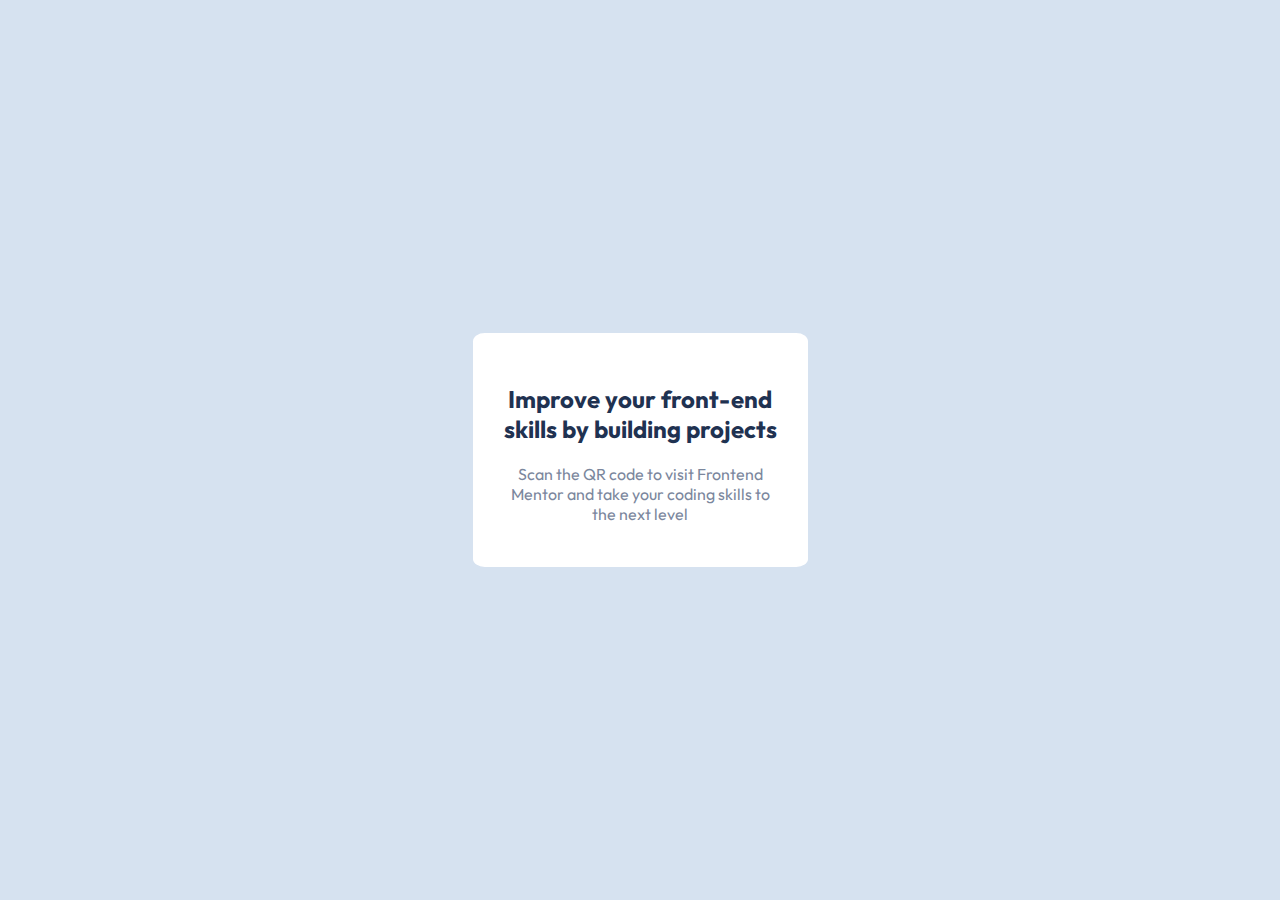
==== index.html @ e03188d5 "Rename index_qr.html to index.html" ====
<!DOCTYPE html>
<html lang="en">
    <head>
        <meta charset="UTF-8">
        <meta name="viewport" content=" width=device-width, intial-scale=1.0">
        <link rel="icon" sizes="32x32" href="./images/favicon-32x32.png">
        <title>Frontend Mentor | QR component</title>

        <link rel="stylesheet" href="style_qr.css">
    </head>

    <body>
        <div class="container">
            <div class="card">
                    <img src="./images/image-qr-code.png" alt="">
                
                <div class="text">
                   <h2>Improve your front-end <br>
                        skills by building projects</h2> 

                   <p>Scan the QR code to visit Frontend <br> 
                    Mentor  and take your coding skills to <br>
                       the next level
                   </p>
                </div>
    
            </div>
        </div>
        
    </body>
</html>
---- style_qr.css ----
@import 
url('https://fonts.googleapis.com/css2?family=Outfit:wght@400;700&family=Roboto:ital,wght@1,300&display=swap');

*{
    margin: 0;
    padding: 0;
}
body{

    font-family: 'Outfit', sans-serif;
    background-color: hsl(212, 45%, 89%);
    min-height: 100vh;
    display: flex;
    align-items: center;
}

.container{
    max-width: 370px;
    margin: 0 auto;
    
}
.card{
    background-color: hsl(0, 0%, 100%);
    padding: 16px;
    border-radius: 3.5%;
}
.card img{
    width: 100%;
    border-radius: 3.5%;
}
.text h2{
        color: hsl(218, 44%, 22%);
        text-align: center;
        padding: 15px;
}
.text p{
    color: hsl(220, 15%, 55%);
    text-align: center;
    padding: 5px;
    margin-bottom: 22px;
}
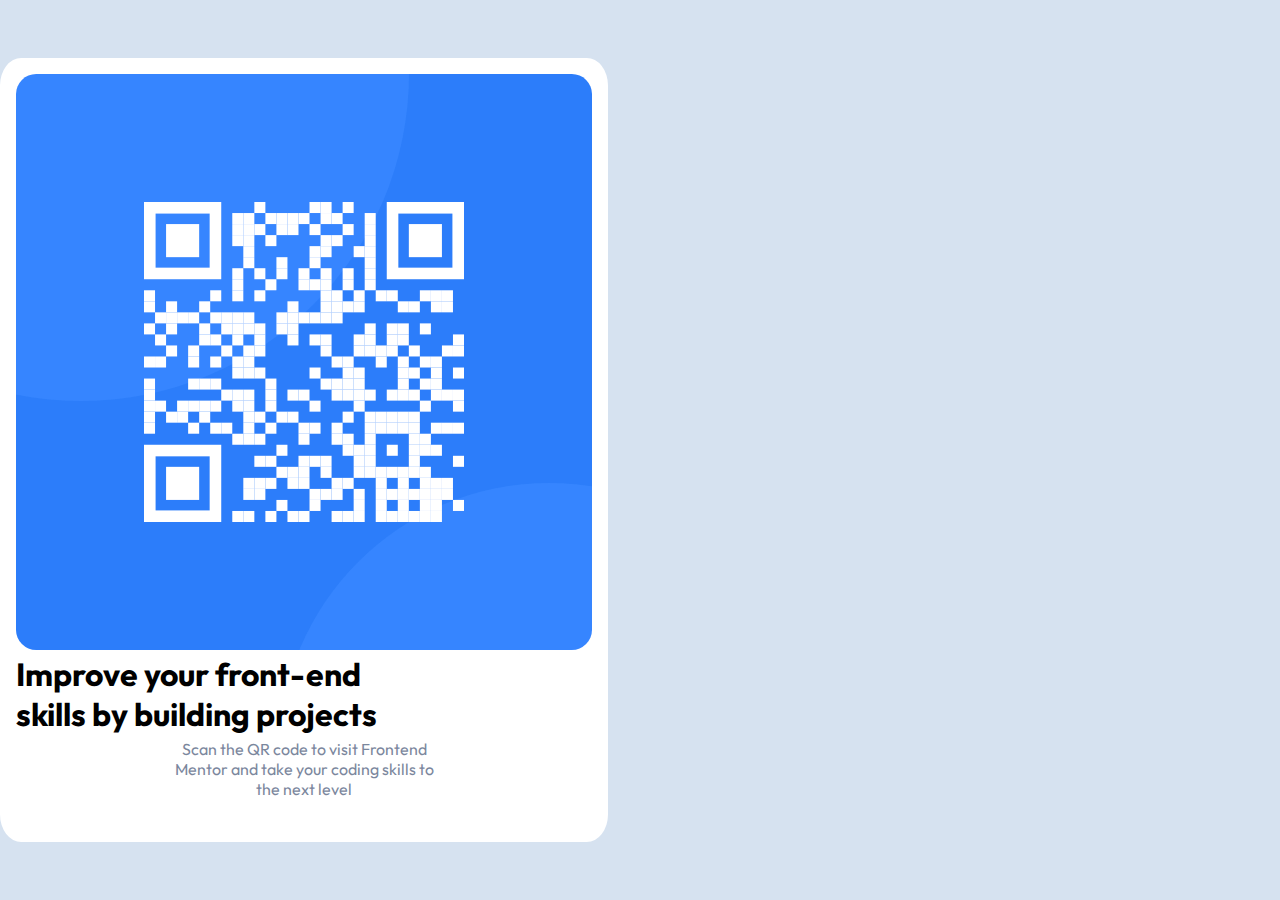
==== commit 7934b91a: "Update index.html" ====
--- a/index.html
+++ b/index.html
@@ -10,13 +10,13 @@
     </head>
 
     <body>
-        <div class="container">
+        <main>
             <div class="card">
-                    <img src="./images/image-qr-code.png" alt="">
+                    <img src="./images/image-qr-code.png" alt="qr code FrontEnd Mentor">
                 
                 <div class="text">
-                   <h2>Improve your front-end <br>
-                        skills by building projects</h2> 
+                   <h1>Improve your front-end <br>
+                        skills by building projects</h1> 
 
                    <p>Scan the QR code to visit Frontend <br> 
                     Mentor  and take your coding skills to <br>
@@ -25,7 +25,7 @@
                 </div>
     
             </div>
-        </div>
+        </main>
         
     </body>
 </html>
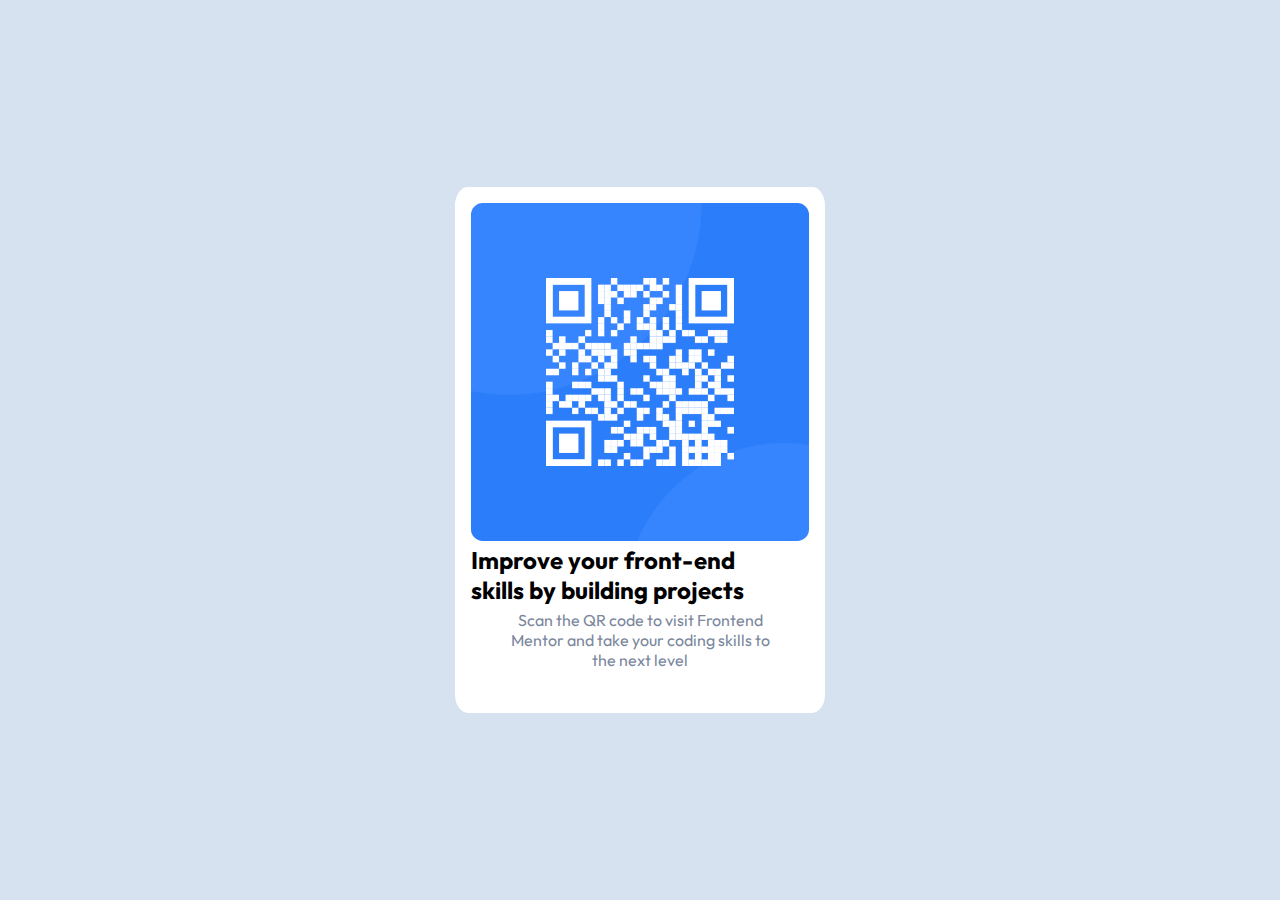
==== commit 1b260d5d: "Update index.html" ====
--- a/index.html
+++ b/index.html
@@ -15,8 +15,8 @@
                     <img src="./images/image-qr-code.png" alt="qr code FrontEnd Mentor">
                 
                 <div class="text">
-                   <h1>Improve your front-end <br>
-                        skills by building projects</h1> 
+                   <h2>Improve your front-end <br>
+                        skills by building projects</h2> 
 
                    <p>Scan the QR code to visit Frontend <br> 
                     Mentor  and take your coding skills to <br>
--- a/style_qr.css
+++ b/style_qr.css
@@ -14,7 +14,7 @@
     align-items: center;
 }
 
-.container{
+main{
     max-width: 370px;
     margin: 0 auto;
     
@@ -28,7 +28,7 @@
     width: 100%;
     border-radius: 3.5%;
 }
-.text h2{
+.text h1{
         color: hsl(218, 44%, 22%);
         text-align: center;
         padding: 15px;
@@ -38,4 +38,4 @@
     text-align: center;
     padding: 5px;
     margin-bottom: 22px;
-}+}
